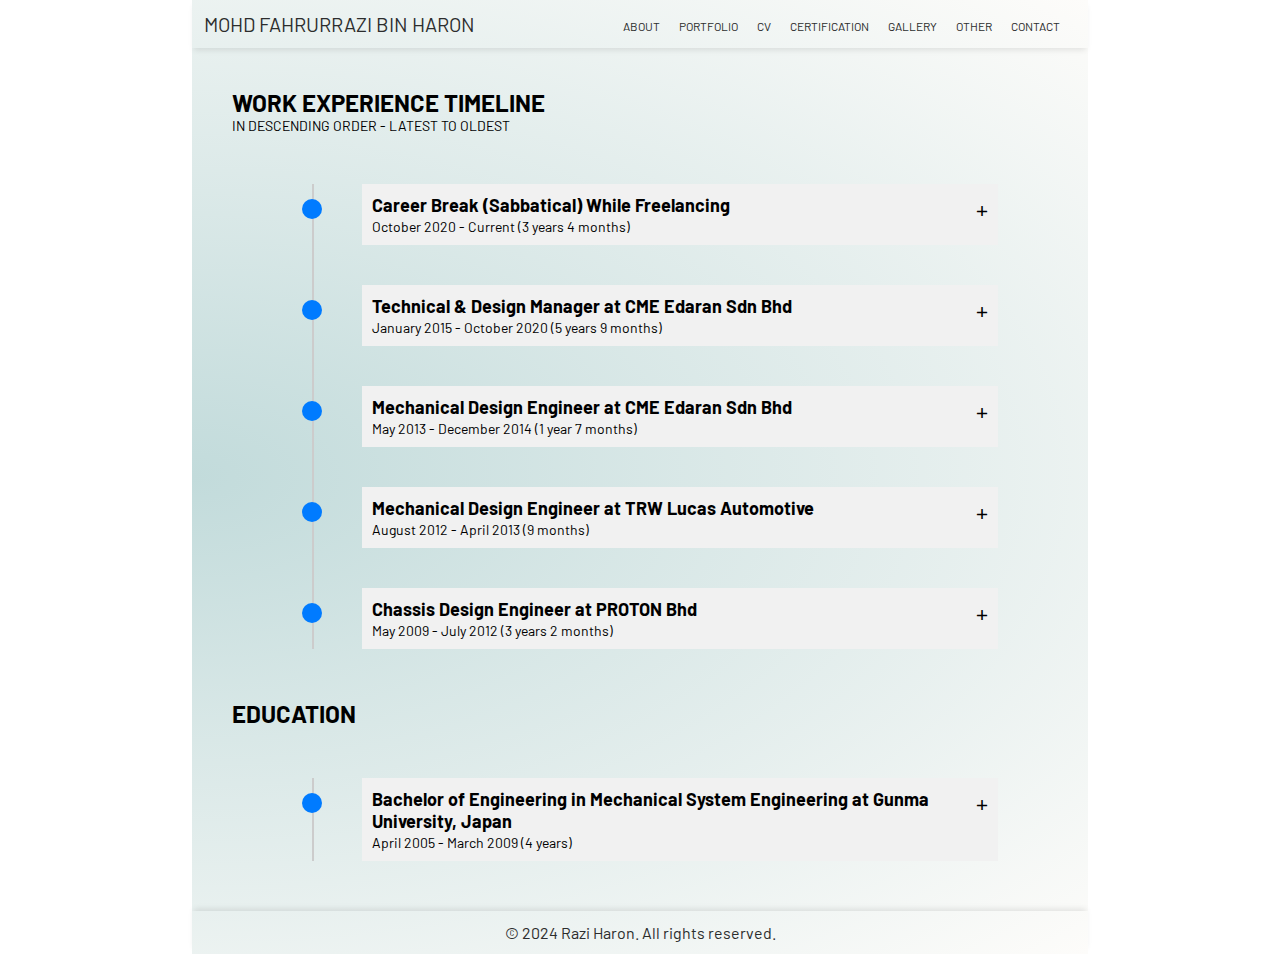
==== experience.html @ 5f46984c "Add files via upload" ====
<!DOCTYPE html>
<html lang="en">
<head>
    <meta charset="UTF-8">
    <meta name="viewport" content="width=device-width, initial-scale=1.0">
    <title>My Work Experience</title>
    <link rel="stylesheet" href="styles.css">
    <link rel="preconnect" href="https://fonts.googleapis.com">
    <link rel="preconnect" href="https://fonts.gstatic.com" crossorigin>
    <link href="https://fonts.googleapis.com/css2?family=Protest+Revolution&family=Oswald&family=Barlow&display=swap" rel="stylesheet">

    <style>
    
    .timeline {
      width: 80%;
      min-height: fit-content;
      margin: 50px auto;
      position: relative; /* To make sure the timeline line stays inside the container */
    }

    .timeline-line {
      position: absolute;
      top: 0;
      left: 30px; 
      width: 2px;
      height: 100%;
      background-color: #ccc;
    }

    .timeline-item {
      position: relative; /* To control the positioning of the items */
      padding-left: 80px; 
      margin-bottom: 40px;
    }

    .timeline-item::before {
      content: '';
      position: absolute;
      top: 15px;
      left: 20px; 
      width: 20px;
      height: 20px;
      background-color: #007bff; /* Adjust bullet color */
      border-radius: 50%;
    }

    .timeline-header {
      display: flex;
      justify-content: space-between;
      align-items: flex-start;
      background-color: #f1f1f1;
      padding: 10px;
      cursor: pointer;
    }

    .timeline-header-content {
      flex: 1;
    }

    .timeline-header h3 {
      margin: 0;
      font-size: 18px;
    }

    .timeline-company {
      font-weight: bold;
    }

    .timeline-date {
      font-size: 14px;
    }

    .expand-sign {
      font-size: 24px;
    }

    .timeline-content {
      padding: 30px;
      display: none;
      border: 1px solid #ccc;
      border-top: none; /* Remove top border */
    }

    .timeline-content p {
      margin: 0;
    }

    ul.a {list-style-type: disc;}
    ul.b {list-style-type: '► ';}

    .timeline-title {
      margin-top: 40px;
      margin-left: 40px;
      margin-bottom: 0;
      text-align: left;
    }

    .timeline-subtitle {
      font-size: 14px;
      margin-left: 40px;
    }
    
    </style>

</head>
<body>
    
  <div class="container">
    <header>
      <div class="logo">
        <p>MOHD FAHRURRAZI BIN HARON</p>
      </div>
    
      <nav>
        <ul>
          <li><a href="index.html">ABOUT</a></li>
          <li><a href="portfolio.html">PORTFOLIO</a></li>
          <li><a href="experience.html">CV</a></li>
          <li><a href="certification.html">CERTIFICATION</a></li>
          <li><a href="gallery.html">GALLERY</a></li>
          <li><a href="other.html">OTHER</a></li>
          <li><a href="contact.html">CONTACT</a></li>
        </ul>
      </nav>
    </header>

    <h2 class="timeline-title">WORK EXPERIENCE TIMELINE</h2>
    <p class="timeline-subtitle">IN DESCENDING ORDER - LATEST TO OLDEST</p>

    <div class="timeline">
      <div class="timeline-line"></div>
      <div class="timeline-item">
        <div class="timeline-header">
          <div class="timeline-header-content">
            <h3 class="timeline-company">Career Break (Sabbatical) While Freelancing</h3>
            <span class="timeline-date">October 2020 - Current (3 years 4 months)</span>
          </div>
          <div class="expand-sign">+</div>
        </div>
        <div class="timeline-content">
          <ul class="b">
            <p>Taking a temporary sabbatical break from full-time employment to pursue personal interests and taking up new challenge while at the same time doing freelance work, as listed below.</p>
              <br>
            <li>
              <h4>Freelance Design Engineer (Upwork.com)</h4>
              <p>RESPONSIBILITIES:</p>
              <ul class="a">
                <li>CAD design using Solidworks and Solid Edge.</li>
                <li>Involved in short-term projects for clients on Upwork freelance marketplace or offline clients.</li>
                <li>Reverse engineering of products based on customers request.</li>
              </ul>
            </li>
            <li>
              <h4>Freelance Real Estate Negotiator (IQI Irealty - formerly known as Irealty)</h4>
              <P>RESPONSIBILITIES:</P>
              <ul class="a">
                <li>Act as a sales and marketing agent in a Contract for Service(CFS) capacity on behalf of IQI Irealty (formerly known as Irealty).</li>
                <li>Sales and marketing of new development projects for developers.</li>
                <li>Sales and rental of secondary market properties on behalf of property owners.</li>
              </ul>
            </li>
          </ul>
        </div>
      </div>
      <div class="timeline-item">
        <div class="timeline-header">
          <div class="timeline-header-content">
            <h3 class="timeline-company">Technical & Design Manager at CME Edaran Sdn Bhd</h3>
            <span class="timeline-date">January 2015 - October 2020 (5 years 9 months)</span>
          </div>
          <div class="expand-sign">+</div>
        </div>
        <div class="timeline-content">
          <p>RESPONSIBILITIES:</p>
          <ul>
            <li>Manage RND department and all technical aspects of projects.</li>
            <li>Manage quality management system (ISO9001:2015) of RND department.</li>
            <li>Plan and develop all product design, testing and manufacturing process.</li>
            <li>Responsible for all technical proposal of every tender bid submission.</li>
            <li>Plan and manage product homologation approval with DOSH, JPJ, JBPM.</li>
            <li>Lead project lifecycle (planning, scheduling and tracking project progress).</li>
            <li>Lead design works for fire pump skid, foam proportioning skid, piping and electrical system.</li>
            <li>Check and approve design and drawings.</li>
            <li>Lead all component integration, installation and commissioning work.</li>
            <li>Guide engineers, technicians on product installation and troubleshooting.</li>
            <li>Plan and lead factory and site acceptance test (FAT and SAT) activities.</li>
          </ul>
          <br>
          <p>REASON FOR LEAVING:</p>
          <ul>
            <li>The company was affected financially during COVID-19 period, and after consideration I decided to resign and take a sabbatical break to pursue personal interests while doing freelance work.</li>
            <li>Taking up new challenge in sales field as a Real Estate Negotiator (@ Property Sales Agent).</li>
          </ul>
        </div>
      </div>
      <div class="timeline-item">
        <div class="timeline-header">
          <div class="timeline-header-content">
            <h3 class="timeline-company">Mechanical Design Engineer at CME Edaran Sdn Bhd</h3>
            <span class="timeline-date">May 2013 - December 2014 (1 year 7 months)</span>
          </div>
          <div class="expand-sign">+</div>
        </div>
        <div class="timeline-content">
          <p>RESPONSIBILITIES:</p>
          <ul>
            <li>Design fire truck structure and mechanism using Siemens Solid Edge CAD.</li>
            <li>Design any truck chassis modification according to JPJ regulation.</li>
            <li>Prepare drawings (GA, P&ID, electrical diagrams, welding drawings).</li>
            <li>Prepare engineering load and truck stability/rollover calculations.</li>
            <li>Simulate linear static stress CAE analysis using Solid Edge Simcenter.</li>
            <li>Prepare Bill of Materials, DFMEA, operation and maintenance manual.</li>
            <li>Be involved in factory acceptance test (FAT) and site acceptance test(SAT).</li>
            <li>Pump, power take-off (PTO) gearbox and driveshafts integration with Volvo and Scania truck chassis.</li>
          </ul>
          <br>
          <p>REASON FOR LEAVING:</p>
          <ul>
            <li>Promoted to managerial role within the company.</li>
          </ul>
        </div>
      </div>
      <div class="timeline-item">
        <div class="timeline-header">
          <div class="timeline-header-content">
            <h3 class="timeline-company">Mechanical Design Engineer at TRW Lucas Automotive</h3>
            <span class="timeline-date">August 2012 - April 2013 (9 months)</span>
          </div>
          <div class="expand-sign">+</div>
        </div>
        <div class="timeline-content">
          <p>RESPONSIBILITIES:</p>
          <ul>
            <li>Design 3D models of body control modules, switches using NX and Catia.</li>
            <li>Prepare DFMEA and tolerance stack-up analysis.</li>
            <li>Simulate linear static stress CAE analysis using NX CAE.</li>
            <li>Review and implement design for manufacturing (DFM) with tool makers.</li>
            <li>Update Design Failure Effect Mode Analysis (DFMEA) for related parts.</li>
          </ul>
          <br>
          <p>REASON FOR LEAVING:</p>
          <ul>
            <li>Pursuing new challenges and better growth opportunities.</li>
          </ul>
        </div>
      </div>
      <div class="timeline-item">
        <div class="timeline-header">
          <div class="timeline-header-content">
            <h3 class="timeline-company">Chassis Design Engineer at PROTON Bhd</h3>
            <span class="timeline-date">May 2009 - July 2012 (3 years 2 months)</span>
          </div>
          <div class="expand-sign">+</div>
        </div>
        <div class="timeline-content">
          <p>RESPONSIBILITIES:</p>
          <ul>
            <li>Design chassis parts including sub-frame and rear axle using CATIA V5.</li>
            <li>Manage BOM & drawing revision using Siemens Teamcenter PLM.</li>
            <li>Update material, testing & tolerance specification as per Proton Standard.</li>
            <li>Solve all related issues during all stages of development.</li>
            <li>Update Design Failure Effect Mode Analysis (DFMEA) for related parts.</li>
          </ul>
          <br>
          <p>ACHIEVEMENTS:</p>
          <ul>
            <li>Group coordinator for Mitsubishi Lancer localization BOM migration: <br>- Successfully coordinated CAD/BOM migration to PLM ahead of deadline.</li>
            <li>Vehicle Cost Reduction Award for April 2012: Value Analysis and Value Engineering (VAVE) initiative for Inspira model.</li>
          </ul>
          <br>
          <p>REASON FOR LEAVING:</p>
          <ul>
            <li>Pursuing new challenges and better growth opportunities.</li>
          </ul>
        </div>
      </div>
    </div>
    <h2 class="timeline-title">EDUCATION</h2>
    <div class="timeline">
      <div class="timeline-line"></div>
      <div class="timeline-item">
        <div class="timeline-header">
          <div class="timeline-header-content">
            <h3 class="timeline-company">Bachelor of Engineering in Mechanical System Engineering at Gunma University, Japan</h3>
            <span class="timeline-date">April 2005 - March 2009 (4 years)</span>
          </div>
          <div class="expand-sign">+</div>
        </div>
        <div class="timeline-content">
            <p>4 years of engineering degree education in Gunma University.</p>
        </div>
      </div>
    </div>

    <footer>
      <p>&copy; 2024 Razi Haron. All rights reserved.</p>
    </footer>         
          
  </div>

  <script>
    const expandSigns = document.querySelectorAll('.expand-sign');
  
    expandSigns.forEach(sign => {
      sign.addEventListener('click', function() {
        const content = this.parentElement.nextElementSibling;
        content.style.display = (content.style.display === 'none' || content.style.display === '') ? 'block' : 'none';
        this.textContent = (this.textContent === '+') ? '-' : '+';
      });
    });
  </script>
  
  <script src="script.js"></script>

</body>
</html>
---- styles.css ----
/* Resetting default margin and padding */
h1, h2, h3, p, ul, li {
    margin: 0;
    padding: 0;
    
  }
  
  header {
    width: 70vw;
    height: fit-content;
    margin-left: auto;
    margin-right: auto;
    background: transparent;
    color: #2C2D2D;
    padding: 0.938vw; /*15px, 100vw=1600px */
    display: flex;
    justify-content: space-between;
    align-items: center;
    box-shadow: 0 4px 6px -2px rgba(0, 0, 0, 0.1);
    top: 0;
    z-index: 1000;

  }
  
  .logo {
    display: flex;
    align-items: center;
    font-family: "Barlow";
    font-size: 1.563vw; /*25px, 100vw=1600px */

  }
  
  .logo img {
    width: 7vh; /* Adjust as needed */
    height: auto;
    margin-right: 0.625vw; /*10px, 100vw=1600px */
  }
  
  nav ul {
    list-style-type: none;
  }
  
  nav ul li {
    display: inline;
    margin-right: 1.25vw; /*20px, 100vw=1600px */
  }
  
  nav ul li a {
    color: #2C2D2D;
    text-decoration: none;
    font-family: "Barlow";
    font-size: 0.938vw; /*15px, 100vw=1600px */
  }
  
  footer {
    background-color: transparent;
    color: #2C2D2D;
    text-align: center;
    padding: 0.938vw; /*15px, 100vw=1600px */
    bottom: 0;
    width: 70vw;
    height: fit-content;
    position: static;
    box-shadow: 0 -4px 6px -2px rgba(0, 0, 0, 0.1);

  }
  
  * {box-sizing: border-box}
  body {font-family: "Barlow", serif; margin:0}
  .mySlides {display: none}
  img {vertical-align: middle;}
  
  /* Slideshow container */
  .slideshow-container {
    max-width: 50vw;
    position: relative;
    margin-top: 1.25vw; /*20px, 100vw=1600px */
    margin-left: auto;
    margin-right: auto;
  }
  
  /* Next & previous buttons */
  .prev, .next {
    cursor: pointer;
    position: absolute;
    top: 50%;
    width: auto;
    padding: 1vw; /*16px, 100vw=1600px */
    margin-top: -1.375vw; /*-22px, 100vw=1600px */
    color: white;
    font-weight: bold;
    font-size: 1.125vw; /*18px, 100vw=1600px */
    transition: 0.6s ease;
    border-radius: 0 3px 3px 0;
    user-select: none;
  }
  
  /* Position the "next button" to the right */
  .next {
    right: 0;
    border-radius: 3px 0 0 3px;
  }
  
  /* On hover, add a black background color with a little bit see-through */
  .prev:hover, .next:hover {
    background-color: rgba(0,0,0,0.8);
  }
  
  /* Caption text */
  .text {
    color: #f2f2f2;
    font-size: 0.938vw; /*15px, 100vw=1600px */
    padding: 0.5vw 0.75vw; /*8px 12px, 100vw=1600px */
    position: absolute;
    bottom: 0.5vw; /*8px, 100vw=1600px */
    width: 100%;
    text-align: center;
  }
  
  /* Number text (1/3 etc) */
  .numbertext {
    color: #f2f2f2;
    font-size: 0.75vw; /*12px, 100vw=1600px */
    padding: 0.5vw 0.75vw; /*8px 12px, 100vw=1600px */
    position: absolute;
    top: 0;
  }
  
  /* The dots/bullets/indicators */
  .dot {
    cursor: pointer;
    height: 0.938vw; /*15px, 100vw=1600px */
    width: 0.938vw; /*15px, 100vw=1600px */
    margin: 0 2px;
    background-color: #bbb;
    border-radius: 50%;
    display: inline-block;
    transition: background-color 0.6s ease;
  }
  
  .active, .dot:hover {
    background-color: #717171;
  }
  
  /* Fading animation */
  .fade {
    animation-name: fade;
    animation-duration: 1.5s;
  }
  
  @keyframes fade {
    from {opacity: .4} 
    to {opacity: 1}
  }
  
  /* On smaller screens, decrease text size */
  @media only screen and (max-width: 300px) {
    .prev, .next,.text {font-size: 11px}
  }

  .container {
    width: 70vw; /*1120px, 100vw=1600px */
    min-height: 100vh;
    margin: 0 auto;
    background: radial-gradient(at left center, #c2dbdb, #fdfcfa);
    margin: auto;
    padding: 0;
    background-size: 100% 100%;
    background-position: center center;
  }

  .aboutme {
    width: 60vw;
    height: 38vh; /* 608px -- 912px 57vh original */
    padding-left: 2.5vw; /*40px, 100vw=1600px */
    padding-top: 2.5vw; /*40px, 100vw=1600px */
    padding-bottom: auto;
    display: flex;
    
  }

  .photo-container {
    width: 6.25vw; /*100px, 100vw=1600px */
    height: 6.25vw; /*100px, 100vw=1600px */
    margin-right: 0.938vw; /*15px, 100vw=1600px */
  }

  .photo-container img {
    width: 6.25vw; /*100px, 100vw=1600px */
    height: auto;
    border-radius: 0.625vw; /*10px, 100vw=1600px */
    box-shadow: 0 4px 8px 0 rgba(0, 0, 0, 0.2), 0 6px 20px 0 rgba(0, 0, 0, 0.19);
    
  }

  .text-container {
    flex: 1;
    height: 100%;
    text-align: left;
    font-family: "Barlow", sans-serif;
    font-size: 3.125vw; /*50px, 100vw=1600px */
    font-weight: bold;
    background: -webkit-linear-gradient( #02226d, #0247f5);
    background-clip: inherit;
    -webkit-background-clip: text;
    -webkit-text-fill-color: transparent;
    text-wrap: wrap;
  }

  .subtext {
    font-family: "Barlow", sans-serif;
    font-size: 1.25vw; /*20px, 100vw=1600px */
    color: #6d6e6e;
  }

  .cad-icon-container {
    width: 70vw;
    height: 28vh; /* 270px 100vh=900px */
    display: flex;
    align-items: start;
    justify-content: space-around;
    margin-left: 0;
    font-family: "Barlow", sans-serif;
    font-size: 1.25vw; /*20px, 100vw=1600px */
    font-weight: bold;
  }

  .expertise {
    width: 25vw;
    height: 100%;
  }

  .expertise img {
    width: 8.125vw; /*130px, 100vw=1600px */
    margin-top: 1.875vw; /*30px, 100vw=1600px */
    margin-left: 0.625vw; /*10px, 100vw=1600px */
    margin-right: 0.625vw; /*10px, 100vw=1600px */
  }

  .other-competencies {
    width: auto;
  }

  .other-competencies img {
    width: 6.25vw; /*100px, 100vw=1600px */
    margin-top: 1.875vw; /*30px, 100vw=1600px */
    margin-left: 0.625vw; /*10px, 100vw=1600px */
    margin-right: 0.625vw; /*10px, 100vw=1600px */
  }

  .cad-portfolio-container {
    width: 100%;
    min-height: 87vh;
    padding: 1.875vw; /*30px, 100vw=1600px */
    box-shadow: 0 -4px 6px -2px rgba(0, 0, 0, 0.1);
    text-align: center;
    font-family: "Barlow", sans-serif;
    font-size: 1.875vw; /*30px, 100vw=1600px */
  }

  /* The grid: 5 equal columns that floats next to each other */
  .cad-column {
    float: left;
    width: 32.36%;
    padding: 1.25vw; /*20px, 100vw=1600px */
    text-align: center;
    font-size: 1.563vw; /*25px, 100vw=1600px */
    cursor: pointer;
    color: #2C2D2D;
    margin-top: 0.625vw; /*10px, 100vw=1600px */
    margin-left: 0;
    margin-right: 0.625vw; /*10px, 100vw=1600px */
    border: #2C2D2D solid;
    border-width: 1px;
  }

  .cad-container-tab {
    padding: 1.25vw; /*20px, 100vw=1600px */
    color: #2C2D2D;
    border: #2C2D2D solid;
    border-width: 1px;
    margin-left: 0;
    margin-top: 0.625vw; /*10px, 100vw=1600px */
    margin-bottom: 2.5vw; /*40px, 100vw=1600px */
    height: fit-content;
    width: 100%;
  }

  /* Clear floats after the columns */
  .cad-row:after {
    content: "";
    display: table;
    clear: both;
  }

  /* Closable button inside the container tab */
  .closebtn {
    float: right;
    color: #2C2D2D;
    font-size: 2.188vw; /*35px, 100vw=1600px */
    cursor: pointer;
  }

  .youtube-box {
    box-shadow: 0px 0px 10px rgba(0, 0, 0, 0.5); /* Adding a shadow */
    border: none; /* Removing default border */
    width: 450px; /*28.125vw, 100vw=1600px */
    height: 253px; /*15.813vw, 100vw=1600px */
    margin-top: 0;
    margin-bottom: 1.25vw; /*20px, 100vw=1600px */
    margin-left: auto;
    margin-right: auto;
  }

  .cad-link-button {
    background-image: radial-gradient(at right bottom, #2b70ca, #86cccc);
    border: none;
    border-radius: 8px;
    box-shadow: 0 -4px 6px -2px rgba(0, 0, 0, 0.1);
    color: white;
    padding: 0.938vw 2vw; /*15px, 32px 100vw=1600px */
    text-align: center;
    text-decoration: none;
    display: inline-block;
    font-size: 1.25vw; /*20px, 100vw=1600px */
    margin: 0.25vw 0.125vw; /*4px, 2px 100vw=1600px */
    cursor: pointer;

  }

  /* below is for CAD Project Section with 2 row containers */
  /* Clearfix for float containment */
  .clearfix::after {
    content: "";
    display: table;
    clear: both;
  }

  .section {
    width: 48%;
    float: left;margin: 1%;
    padding: 0;
    box-sizing: border-box;
    font-size: 1.25vw; /*20px, 100vw=1600px */
  }

  .section:nth-child(odd) {
    background: none;
  }

  .section:nth-child(even) {
    background: none;
    text-align: left;
    align-self: flex-end;
  }

  .container.clearfix {
    width: 100%;
    height: 100%;
    overflow: hidden;
    background: none;
  }

  #foreword {
    height: fit-content;
    min-height: 8.125vw; /*130px, 100vw=1600px */
    margin-left: 9.688vw; /*155px (100px + 15px), 100vw=1600px */
    margin-right: 10.938vw; /*175px (100px + 15px), 100vw=1600px */
    margin-bottom: 1.875vw; /*30px, 100vw=1600px */
    background-color: rgba(255, 255, 255, 0.4);
    box-shadow: 0 1px 3px rgba(0, 0, 0, 0.12), 0 1px 2px rgba(0, 0, 0, 0.24);
    display: flex;
    flex-wrap: wrap;
    border-radius: 8px;
    padding: 20px;
    text-align: left;
    align-items: center;
  }

  /* zoom foreword section slowly when mouse hover */
  #foreword:hover {
    transform: scale(1.1);
    transition: transform 0.3s ease;
  }
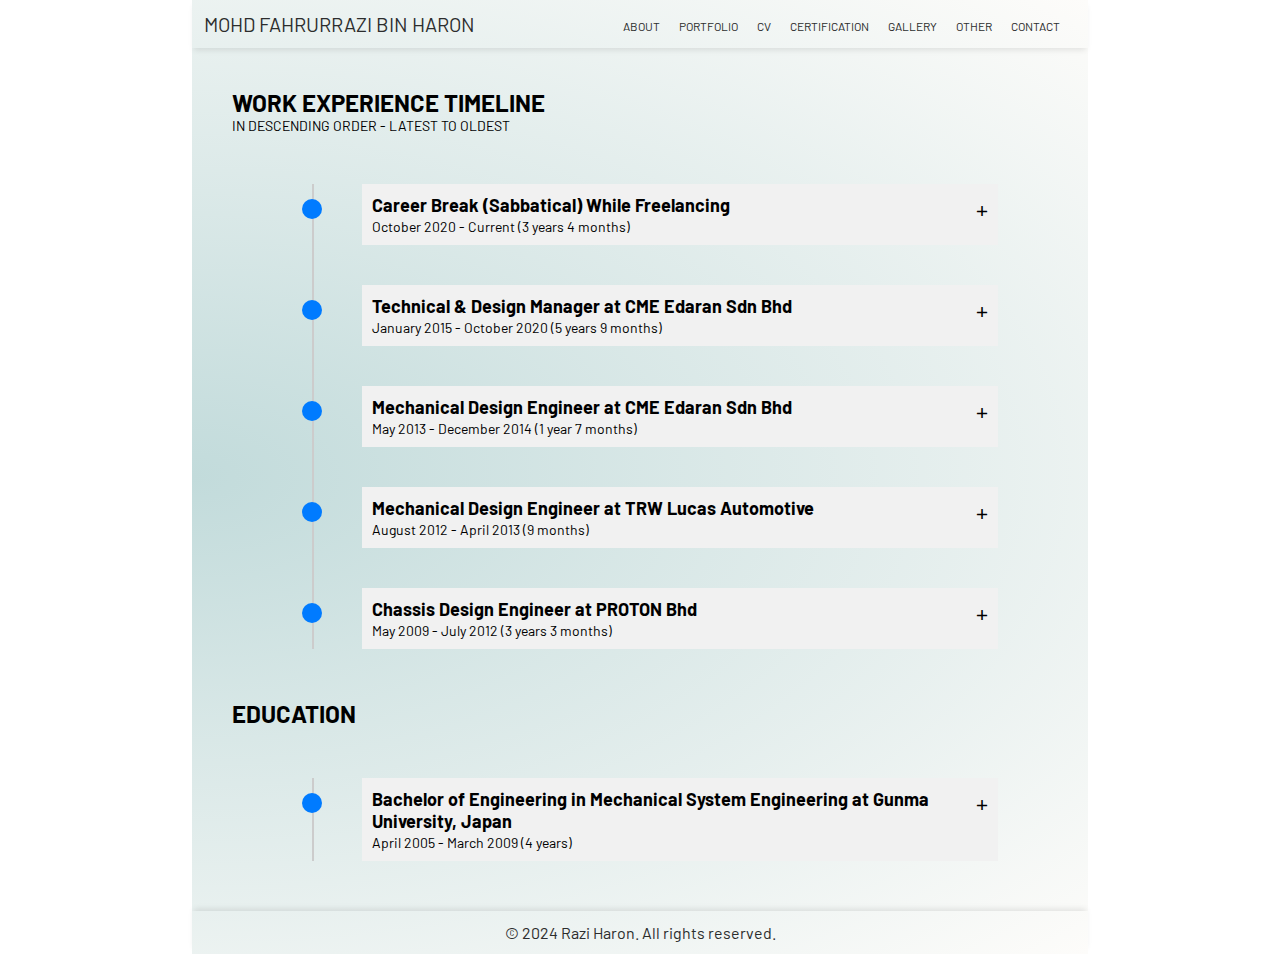
==== commit 398e515c: "Update experience.html" ====
--- a/experience.html
+++ b/experience.html
@@ -248,7 +248,7 @@
         <div class="timeline-header">
           <div class="timeline-header-content">
             <h3 class="timeline-company">Chassis Design Engineer at PROTON Bhd</h3>
-            <span class="timeline-date">May 2009 - July 2012 (3 years 2 months)</span>
+            <span class="timeline-date">May 2009 - July 2012 (3 years 3 months)</span>
           </div>
           <div class="expand-sign">+</div>
         </div>
@@ -313,4 +313,4 @@
   <script src="script.js"></script>
 
 </body>
-</html>+</html>
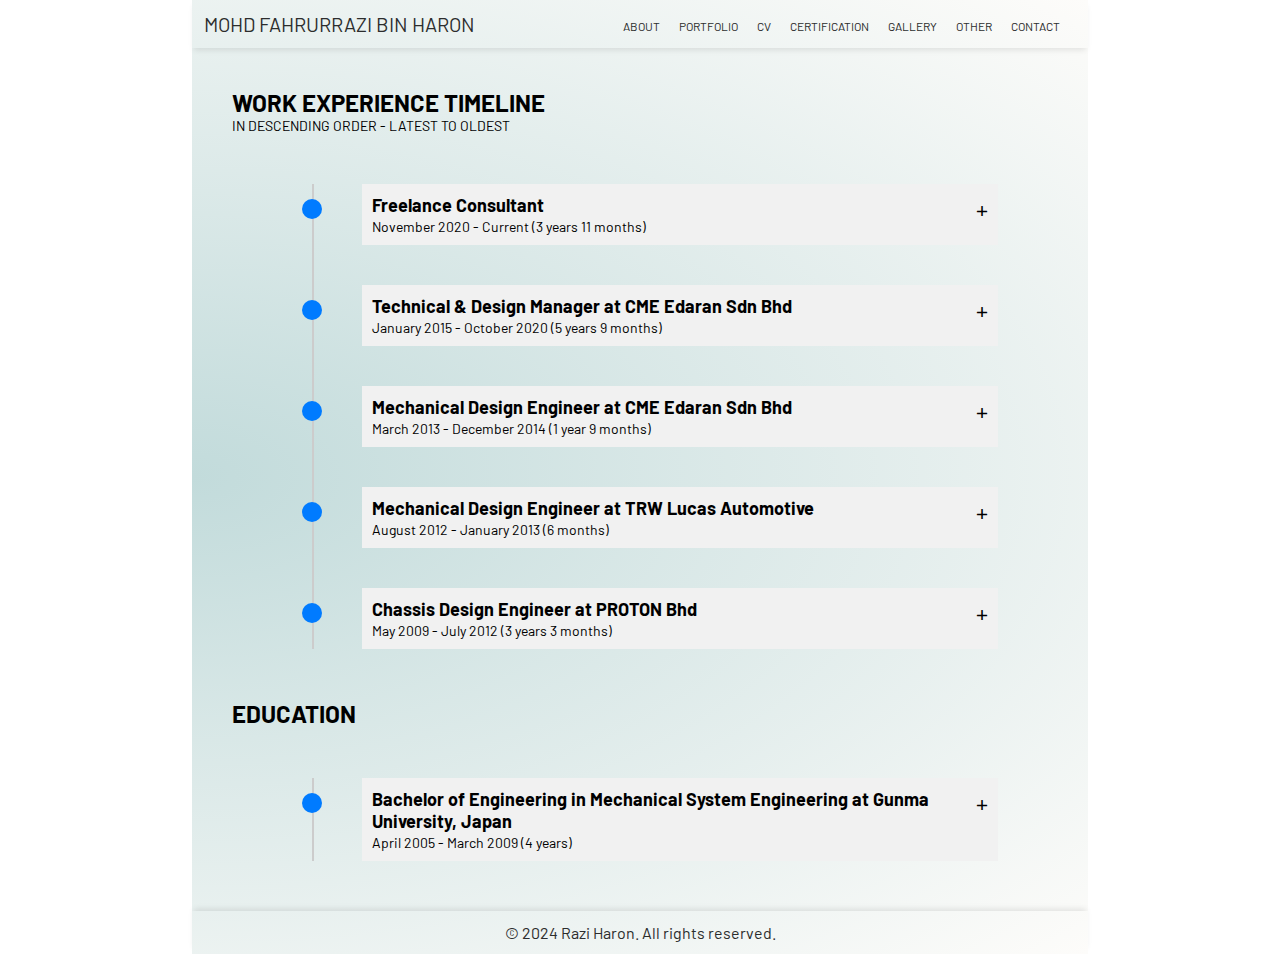
==== commit 509f168d: "Update experience_Oct2024.html" ====
--- a/experience.html
+++ b/experience.html
@@ -132,33 +132,18 @@
       <div class="timeline-item">
         <div class="timeline-header">
           <div class="timeline-header-content">
-            <h3 class="timeline-company">Career Break (Sabbatical) While Freelancing</h3>
-            <span class="timeline-date">October 2020 - Current (3 years 4 months)</span>
-          </div>
-          <div class="expand-sign">+</div>
-        </div>
-        <div class="timeline-content">
-          <ul class="b">
-            <p>Taking a temporary sabbatical break from full-time employment to pursue personal interests and taking up new challenge while at the same time doing freelance work, as listed below.</p>
-              <br>
-            <li>
-              <h4>Freelance Design Engineer (Upwork.com)</h4>
-              <p>RESPONSIBILITIES:</p>
-              <ul class="a">
-                <li>CAD design using Solidworks and Solid Edge.</li>
-                <li>Involved in short-term projects for clients on Upwork freelance marketplace or offline clients.</li>
-                <li>Reverse engineering of products based on customers request.</li>
-              </ul>
-            </li>
-            <li>
-              <h4>Freelance Real Estate Negotiator (IQI Irealty - formerly known as Irealty)</h4>
-              <P>RESPONSIBILITIES:</P>
-              <ul class="a">
-                <li>Act as a sales and marketing agent in a Contract for Service(CFS) capacity on behalf of IQI Irealty (formerly known as Irealty).</li>
-                <li>Sales and marketing of new development projects for developers.</li>
-                <li>Sales and rental of secondary market properties on behalf of property owners.</li>
-              </ul>
-            </li>
+            <h3 class="timeline-company">Freelance Consultant</h3>
+            <span class="timeline-date">November 2020 - Current (3 years 11 months)</span>
+          </div>
+          <div class="expand-sign">+</div>
+        </div>
+        <div class="timeline-content">
+          <ul>
+              <li>Took a career break from full-time employment to recharge and focus on freelance consultancy services.</li>
+              <li>Providing mechanical design consultancy services to clients.</li>
+              <li>Successfully reverse-engineered and modified a Zone 1 and Zone 2 60KVA diesel generator skid for a local client.</li>
+              <li>Designed a new skid structure in compliance with DNV-ST-E271 standards, optimized component layout, and modified distribution panel wiring to incorporate additional receptacles.</li>
+              <li>Also provided Real Estate Negotiator services, handling marketing, sales and rental of properties under IQI Realty.</li>
           </ul>
         </div>
       </div>
@@ -171,19 +156,18 @@
           <div class="expand-sign">+</div>
         </div>
         <div class="timeline-content">
-          <p>RESPONSIBILITIES:</p>
-          <ul>
-            <li>Manage RND department and all technical aspects of projects.</li>
-            <li>Manage quality management system (ISO9001:2015) of RND department.</li>
-            <li>Plan and develop all product design, testing and manufacturing process.</li>
-            <li>Responsible for all technical proposal of every tender bid submission.</li>
-            <li>Plan and manage product homologation approval with DOSH, JPJ, JBPM.</li>
+          <ul>
+            <li>Headed R&D Department of 20 personnel, directly reporting to the group CEO.</li>
+            <li>Successfully managed 16 fire safety engineering related projects over 5 years, with biggest project value of RM44 million.</li>
+            <li>Consistently met strict project timelines while managing multiple projects simultaneously, delivering within budget, demonstrating excellent time management and cost management skills.</li>
+            <li>Led in-house mechanical and piping design, as well as manufacturing of firefighting pump skids and foam proportioning systems, eliminating the need to import complete units and achieving at least 20% cost savings.</li>
+            <li>Directed in-house design of specialized heavy vehicle including Hazardous Material (Hazmat) Command Vehicle, Aerial Ladder Platform Fire Vehicle, Domestic Fire Vehicle and Foam Tender Fire Vehicle.</li>
             <li>Lead project lifecycle (planning, scheduling and tracking project progress).</li>
-            <li>Lead design works for fire pump skid, foam proportioning skid, piping and electrical system.</li>
-            <li>Check and approve design and drawings.</li>
+            <li>Oversaw homologation, Vehicle Type Approval (VTA) and Lifting Machine Qualification Certificate application of vehicle.</li>
+            <li>Managed the department’s Quality Management System (QMS), achieving zero Non-Conformances (NC) in ISO 9001:2015 external audits for five consecutive years.</li>
             <li>Lead all component integration, installation and commissioning work.</li>
-            <li>Guide engineers, technicians on product installation and troubleshooting.</li>
-            <li>Plan and lead factory and site acceptance test (FAT and SAT) activities.</li>
+            <li>Managed product development process (PDP), Engineering Change Notice (ECN) and DVP&R.</li>
+            <li>Well-versed in Hale and Godiva single and multi-stage centrifugal pumps, Power Take-Off (PTO) gearboxes, and gear pumps.</li>
           </ul>
           <br>
           <p>REASON FOR LEAVING:</p>
@@ -197,21 +181,19 @@
         <div class="timeline-header">
           <div class="timeline-header-content">
             <h3 class="timeline-company">Mechanical Design Engineer at CME Edaran Sdn Bhd</h3>
-            <span class="timeline-date">May 2013 - December 2014 (1 year 7 months)</span>
-          </div>
-          <div class="expand-sign">+</div>
-        </div>
-        <div class="timeline-content">
-          <p>RESPONSIBILITIES:</p>
-          <ul>
-            <li>Design fire truck structure and mechanism using Siemens Solid Edge CAD.</li>
-            <li>Design any truck chassis modification according to JPJ regulation.</li>
-            <li>Prepare drawings (GA, P&ID, electrical diagrams, welding drawings).</li>
-            <li>Prepare engineering load and truck stability/rollover calculations.</li>
+            <span class="timeline-date">March 2013 - December 2014 (1 year 9 months)</span>
+          </div>
+          <div class="expand-sign">+</div>
+        </div>
+        <div class="timeline-content">
+          <ul>
+            <li>Involved in 3 full-cycle projects for major petrochemical companies (Lotte Chemical Titan, Dialog Pengerang and MLNG).</li>
+            <li>Designed firefighting pump skid, fire vehicle body, equipment storage, and locking mechanism using Solid Edge CAD.</li>
+            <li>Prepared 2D/3D CAD, bill of materials (BOM), general assembly (GA) and as-built drawings, wiring diagrams, P&ID diagrams, load and stability/rollover calculations, pump sizing calculations, DFMEA and operation and maintenance (O&M) manuals.</li>
+            <li>Performed linear static stress FEA analysis using Siemens Simcenter for parts design evaluation.</li>
             <li>Simulate linear static stress CAE analysis using Solid Edge Simcenter.</li>
-            <li>Prepare Bill of Materials, DFMEA, operation and maintenance manual.</li>
-            <li>Be involved in factory acceptance test (FAT) and site acceptance test(SAT).</li>
-            <li>Pump, power take-off (PTO) gearbox and driveshafts integration with Volvo and Scania truck chassis.</li>
+            <li>Conducted factory acceptance test (FAT) and site acceptance test (SAT) with project engineers, technicians and clients.</li>
+            <li>Well-versed in Volvo FM/FMX and Scania P-series truck chassis.</li>
           </ul>
           <br>
           <p>REASON FOR LEAVING:</p>
@@ -224,23 +206,23 @@
         <div class="timeline-header">
           <div class="timeline-header-content">
             <h3 class="timeline-company">Mechanical Design Engineer at TRW Lucas Automotive</h3>
-            <span class="timeline-date">August 2012 - April 2013 (9 months)</span>
-          </div>
-          <div class="expand-sign">+</div>
-        </div>
-        <div class="timeline-content">
-          <p>RESPONSIBILITIES:</p>
-          <ul>
-            <li>Design 3D models of body control modules, switches using NX and Catia.</li>
-            <li>Prepare DFMEA and tolerance stack-up analysis.</li>
-            <li>Simulate linear static stress CAE analysis using NX CAE.</li>
-            <li>Review and implement design for manufacturing (DFM) with tool makers.</li>
-            <li>Update Design Failure Effect Mode Analysis (DFMEA) for related parts.</li>
-          </ul>
-          <br>
-          <p>REASON FOR LEAVING:</p>
-          <ul>
-            <li>Pursuing new challenges and better growth opportunities.</li>
+            <span class="timeline-date">August 2012 - January 2013 (6 months)</span>
+          </div>
+          <div class="expand-sign">+</div>
+        </div>
+        <div class="timeline-content">
+          <ul>
+            <li>Designed plastic injection moulding components for automotive power window and side mirror control switches using Siemens NX7.5 and Catia V5.</li>
+            <li>Involved in the development project of Volkswagen Touareg and MQB platform vehicle models.</li>
+            <li>Managed product data management, engineering change notice (ECN), and Bill of Materials (BOM) using Teamcenter PLM.</li>
+            <li>Prepared 2D/3D CAD, parts and assembly drawings, and tolerance stack-up-analysis.</li>
+            <li>Performed linear static stress analysis using NX CAE for parts design evaluation.</li>
+            <li>Developed and maintained DFMEA, DVP&R and DFMA documentations as part of the APQP cross-functional team.</li>
+          </ul>
+          <br>
+          <p>REASON FOR LEAVING:</p>
+          <ul>
+            <li>Pursuing better growth opportunities.</li>
           </ul>
         </div>
       </div>
@@ -253,13 +235,12 @@
           <div class="expand-sign">+</div>
         </div>
         <div class="timeline-content">
-          <p>RESPONSIBILITIES:</p>
-          <ul>
-            <li>Design chassis parts including sub-frame and rear axle using CATIA V5.</li>
-            <li>Manage BOM & drawing revision using Siemens Teamcenter PLM.</li>
-            <li>Update material, testing & tolerance specification as per Proton Standard.</li>
-            <li>Solve all related issues during all stages of development.</li>
-            <li>Update Design Failure Effect Mode Analysis (DFMEA) for related parts.</li>
+          <ul>
+            <li>Involved in the full-cycle development of four vehicle models: Saga FLX (B-segment sedan), Exora CFE (Compact MPV), Inspira (C-segment sedan), and Preve (C-segment sedan).</li>
+            <li>Designed metal stamping chassis structural components such as sub-frame and rear axle using Catia V5.</li>
+            <li>Managed product data management, engineering change notice (ECN), and Bill of Materials (BOM) using Teamcenter PLM.</li>
+            <li>Prepared 2D/3D CAD, parts and assembly drawings, and tolerance stack-up-analysis.</li>
+            <li>Developed and maintained DFMEA, DVP&R and DFMA documentations as part of the APQP cross-functional team.</li>
           </ul>
           <br>
           <p>ACHIEVEMENTS:</p>
